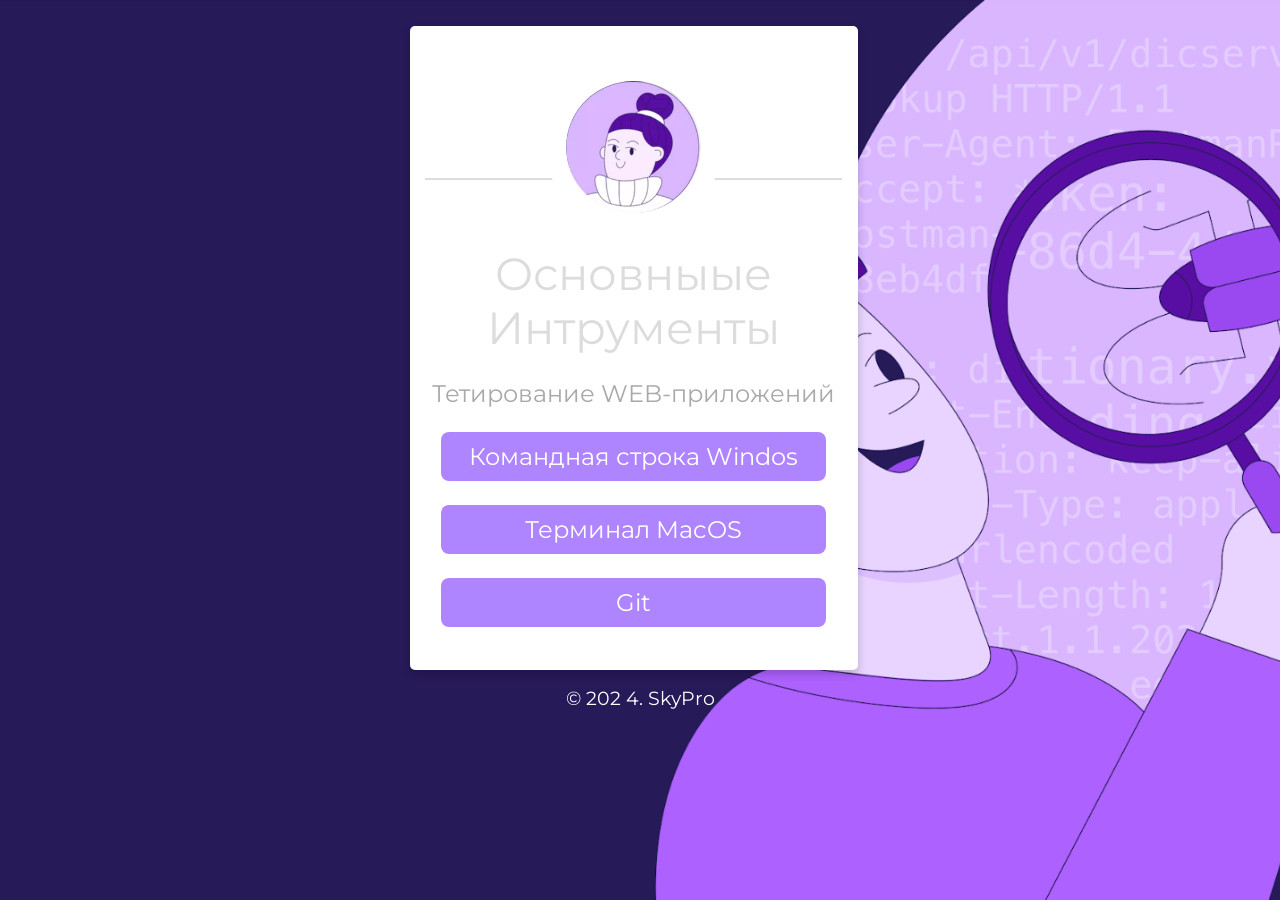
==== index.html @ 495ee718 "Организовал файлы по папкам" ====
<!DOCTYPE html>
<html>
   <head>
      <title>Portal for QA</title>
      <link rel="stylesheet" type="text/css" href="css/style.css">
      <link rel="stylesheet" type="text/css" href="css/font-awesome.css">
      <link rel="shortcut icon" href="img/fav.ico" type="image/x-icon">
      <link href="https://fonts.googleapis.com/css?family=Montserrat:700" rel="stylesheet">
      <meta charset="utf-8">
      <meta name="viewport" content="width=device-width, initial-scale=1">
   </head>
   <body>
      <!--Card-->
      <div class="card animated fadeIn">
         <center><img class="center animated rollIn" src="img/ava.png" alt="avatar"></center>
         <hr>
         <div class="name">
            Основныые Интрументы
         </div>
         <p class="subtitle">Тетирование WEB-приложений</p>
         </p>
         <p class="location" align="center">
            <a href="html/cmd.html">Командная строка Windos</a>
         </p>
         <p class="location" align="center">
            <a href="html/mac.html">Терминал MacOS</a>
         </p>
          <p class="location" align="center">
            <a href="html/git.html">Git</a>
         </p>
         <p> <br>
         </p>
      </div>
      <!--footer-->
      <footer class="animated fadeIn">
         &copy; 202 4. SkyPro
      </footer>
   </body>
</html>
---- css/style.css ----
* {
	font-family: 'Montserrat', sans-serif;
}

body {
	width: 100%;
	margin: 0px;
	background-image: url(../img/bg.jpg);
	background-repeat: repeat-y no-repeat;
	background-size: cover;
	background-position: center;
	background-attachment: fixed;
}

.icons>a {
	text-decoration: none;
	color: darkgray;
}

.location>a {
	text-decoration: none;
	color: white;
}

.location:hover {
	box-shadow: 0 8px 16px 0 rgba(0, 0, 0, 0.2);
}


/*---------- Responsive Grid ---------------*/

@media screen and (min-width: 1001px) {
	.card {
		margin-left: 32%;
		margin-top: 2%;
		padding: 0px;
		background-color: white;
		box-shadow: 0 4px 8px 0 rgba(0, 0, 0, 0.2);
		transition: 0.3s;
		width: 35%;
		border-radius: 5px;
	}
	.card:hover {
		box-shadow: 0 8px 16px 0 rgba(0, 0, 0, 1);
	}
	img {
		border: 20px solid white;
		border-radius: 50%;
		margin-top: 8%;
		margin-bottom: -15% !important;
		width: 30%;
	}
	.name {
		text-align: center;
		font-size: 2.8em;
		color: gainsboro;
		margin-top: 15%;
		margin-bottom: auto;
		text-transform: capitalize;
	}
	hr {
		width: 93%;
		height: 2px;
		background-color: gainsboro;
		border: 0px;
	}
	.subtitle {
		text-align: center;
		font-size: 1.5em;
		color: darkgray;
	}
	.icons {
		font-size: 18px;
		text-align: center;
		margin-right: 0px;
		margin-left: 0px;
		color: darkgray;
		margin-bottom: 40px;
	}
	.location {
		text-align: center;
		color: white;
		font-size: 1.5em;
		display: block;
		background-color: rgba(175,133,255,1);
		padding: 10px;
		margin-left: 7%;
		margin-right: 7%;
		border-radius: 8px;
	}
}

@media (min-width: 100px) and (max-width: 728px) and (orientation:portrait) {
	body {
		width: 100%;
		margin: 0px;
		background: url(../img/bg.jpg) fixed no;
		overflow-x: hidden;
	}
	hr {
		width: 93%;
		height: 2px;
		background-color: gainsboro;
		border: 0px;
	}
	.card {
		margin-top: 10%;
		margin-left: 2%;
		margin-right: 0px;
		background-color: white;
		box-shadow: 0 4px 8px 0 rgba(0, 0, 0, 0.2);
		transition: 0.3s;
		width: 95%;
		border-radius: 5px;
	}
	.card:hover {
		box-shadow: 0 8px 16px 0 rgba(0, 0, 0, 1);
	}
	img {
		border: 15px solid white;
		margin-bottom: -20% !important;
		border-radius: 50%;
		width: 33%;
	}
	.name {
		padding-right: 4px;
		padding-left: 4px;
		text-align: center;
		font-size: 2.5em;
		color: gainsboro;
		margin-top: 16%;
		margin-bottom: auto;
		text-transform: capitalize;
	}
	.subtitle {
		text-align: center;
		font-size: 1.2em;
		color: darkgray;
	}
	.icons {
		font-size: 11px;
		text-align: center;
		margin-right: 0px;
		margin-left: 0px;
		color: darkgray;
		margin-bottom: 40px;
	}
	.location {
		text-align: center;
		color: white;
		font-size: 0.8em;
		display: block;
		background-color: rgba(175,133,255,1);
		padding: 10px;
		margin-left: 7%;
		margin-right: 7%;
		border-radius: 8px;
	}
}

@media (min-width: 100px) and (max-width: 728px) and (orientation:landscape) {
	body {
		width: 100%;
		margin: 0px;
		background: url(../img/bg.jpg) fixed no;
		overflow-x: hidden;
	}
	hr {
		width: 93%;
		height: 2px;
		background-color: gainsboro;
		border: 0px;
	}
	.card {
		margin-top: 6%;
		margin-left: 9%;
		margin-right: 0px;
		background-color: white;
		box-shadow: 0 4px 8px 0 rgba(0, 0, 0, 0.2);
		transition: 0.3s;
		width: 80%;
		border-radius: 5px;
	}
	.card:hover {
		box-shadow: 0 8px 16px 0 rgba(0, 0, 0, 1);
	}
	img {
		border: 15px solid white;
		margin-bottom: -15% !important;
		border-radius: 50%;
		width: 25%;
	}
	.name {
		padding-right: 4px;
		padding-left: 4px;
		text-align: center;
		font-size: 2.8em;
		color: gainsboro;
		margin-top: 16%;
		margin-bottom: auto;
		text-transform: capitalize;
	}
	.subtitle {
		text-align: center;
		font-size: 1.9em;
		color: darkgray;
	}
	.icons {
		font-size: 18px;
		text-align: center;
		margin-right: 0px;
		margin-left: 0px;
		color: darkgray;
		margin-bottom: 40px;
	}
	.location {
		text-align: center;
		color: white;
		font-size: 1.5em;
		display: block;
		background-color: rgba(175,133,255,1);
		padding: 10px;
		margin-left: 7%;
		margin-right: 7%;
		border-radius: 8px;
	}
}

@media only screen and (min-width: 728px) and (max-width: 1000px) {
	body {
		width: 100%;
		margin: 0px;
		background: url(../img/bg.jpg) fixed no;
		overflow-x: hidden;
	}
	hr {
		width: 93%;
		height: 2px;
		background-color: gainsboro;
		border: 0px;
	}
	.card {
		margin-top: 4%;
		margin-left: 13%;
		align-content: center;
		background-color: white;
		box-shadow: 0 4px 8px 0 rgba(0, 0, 0, 0.2);
		transition: 0.3s;
		width: 75%;
		border-radius: 5px;
	}
	.card:hover {
		box-shadow: 0 8px 16px 0 rgba(0, 0, 0, 1);
	}
	img {
		border: 15px solid white;
		margin-bottom: -18% !important;
		border-radius: 50%;
		width: 30%;
	}
	.name {
		text-align: center;
		font-size: 2.5em;
		color: gainsboro;
		margin-top: 16%;
		margin-bottom: auto;
		text-transform: capitalize;
	}
	.subtitle {
		text-align: center;
		font-size: 2em;
		color: darkgray;
	}
	.icons {
		font-size: 15px;
		text-align: center;
		margin-right: 0px;
		margin-left: 0px;
		color: darkgray;
		margin-bottom: 40px;
	}
	.location {
		text-align: center;
		color: white;
		font-size: 1.8em;
		display: block;
		background-color: rgba(175,133,255,1);
		padding: 10px;
		margin-left: 7%;
		margin-right: 7%;
		border-radius: 8px;
	}
}


/*---------- Responsive Grid Ends ---------------*/
footer {
	text-align: center;
	color: white;
	font-size: 1.2em
}
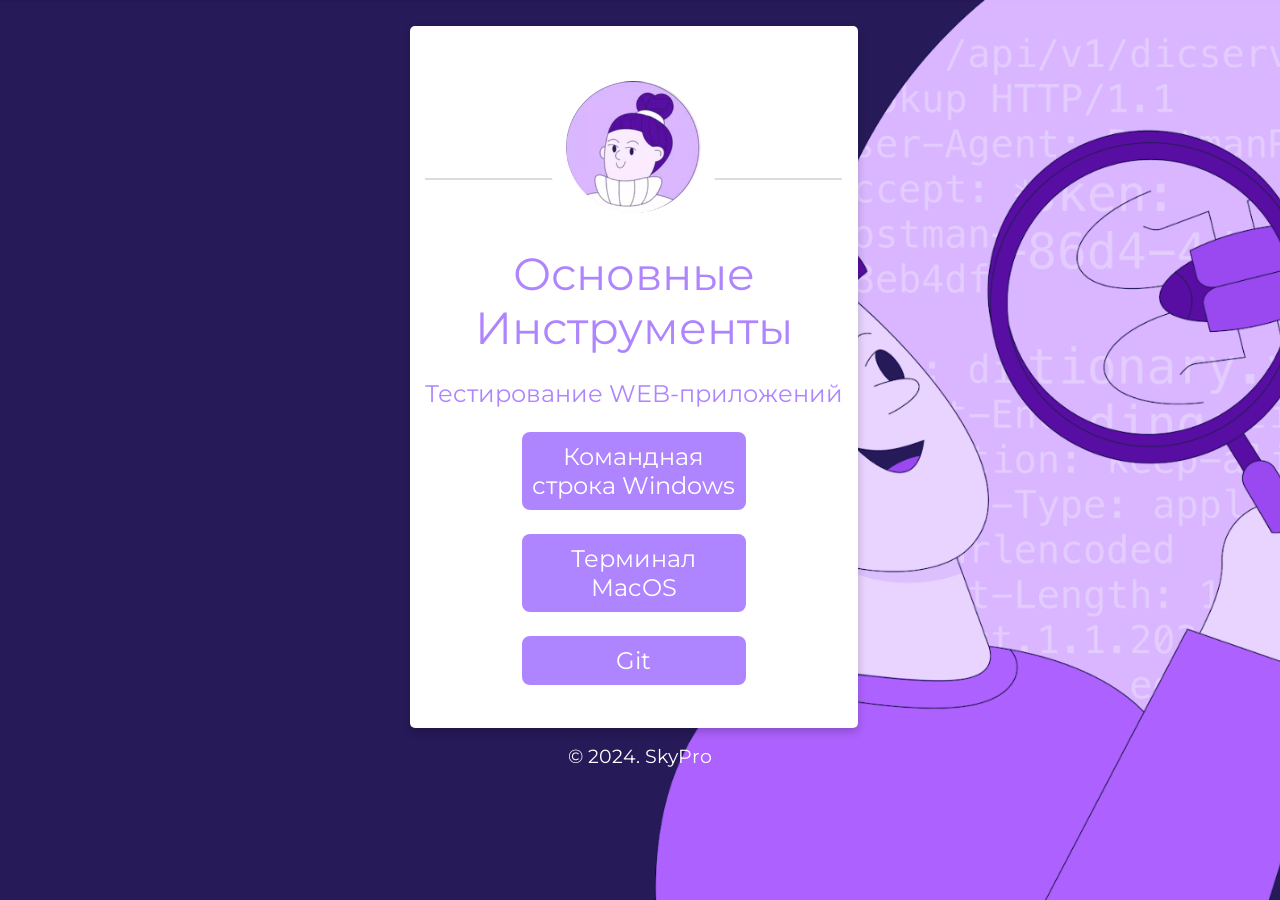
==== commit d77bc220: "Исправление ошибок и доработка приложения" ====
--- a/index.html
+++ b/index.html
@@ -4,7 +4,7 @@
       <title>Portal for QA</title>
       <link rel="stylesheet" type="text/css" href="css/style.css">
       <link rel="stylesheet" type="text/css" href="css/font-awesome.css">
-      <link rel="shortcut icon" href="img/fav.ico" type="image/x-icon">
+      <link rel="shortcut icon" href="img/ava.png" type="image/x-icon">
       <link href="https://fonts.googleapis.com/css?family=Montserrat:700" rel="stylesheet">
       <meta charset="utf-8">
       <meta name="viewport" content="width=device-width, initial-scale=1">
@@ -15,12 +15,12 @@
          <center><img class="center animated rollIn" src="img/ava.png" alt="avatar"></center>
          <hr>
          <div class="name">
-            Основныые Интрументы
+            Основные Инструменты
          </div>
-         <p class="subtitle">Тетирование WEB-приложений</p>
+         <p class="subtitle">Теcтирование WEB-приложений</p>
          </p>
          <p class="location" align="center">
-            <a href="html/cmd.html">Командная строка Windos</a>
+            <a href="html/cmd.html">Командная строка Windows</a>
          </p>
          <p class="location" align="center">
             <a href="html/mac.html">Терминал MacOS</a>
@@ -33,7 +33,7 @@
       </div>
       <!--footer-->
       <footer class="animated fadeIn">
-         &copy; 202 4. SkyPro
+         &copy; 2024. SkyPro
       </footer>
    </body>
 </html>
--- a/css/style.css
+++ b/css/style.css
@@ -53,7 +53,7 @@
 	.name {
 		text-align: center;
 		font-size: 2.8em;
-		color: gainsboro;
+		color: rgba(175,133,255,1);
 		margin-top: 15%;
 		margin-bottom: auto;
 		text-transform: capitalize;
@@ -67,7 +67,7 @@
 	.subtitle {
 		text-align: center;
 		font-size: 1.5em;
-		color: darkgray;
+		color: rgba(175,133,255,1);
 	}
 	.icons {
 		font-size: 18px;
@@ -84,8 +84,8 @@
 		display: block;
 		background-color: rgba(175,133,255,1);
 		padding: 10px;
-		margin-left: 7%;
-		margin-right: 7%;
+		margin-left: 25%;
+		margin-right: 25%;
 		border-radius: 8px;
 	}
 }
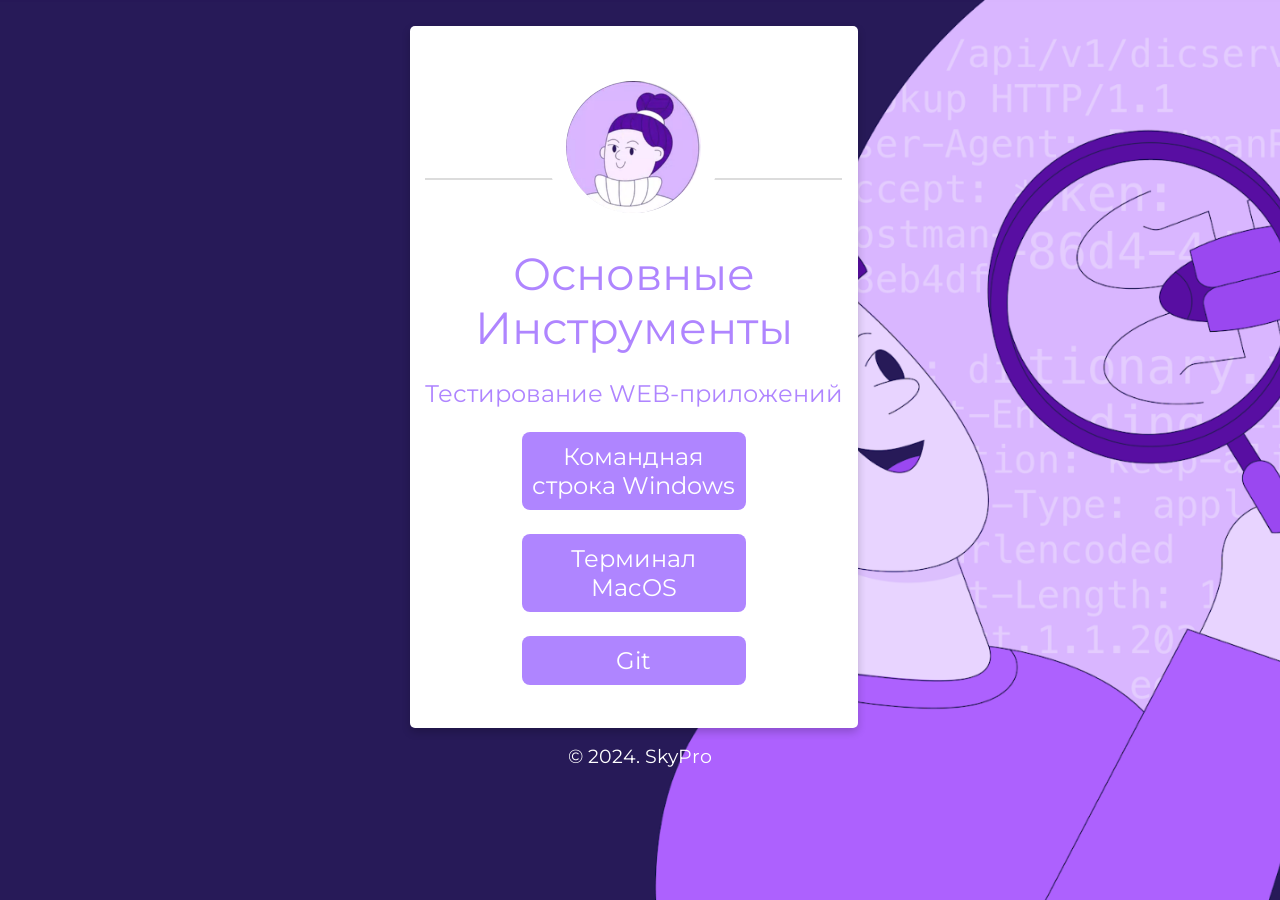
==== commit 6b9e0cdd: "Доработка над ошибками" ====
--- a/index.html
+++ b/index.html
@@ -17,9 +17,8 @@
          <div class="name">
             Основные Инструменты
          </div>
-         <p class="subtitle">Теcтирование WEB-приложений</p>
-         </p>
-         <p class="location" align="center">
+         <p class="subtitle">Тестирование WEB-приложений</p>
+          <p class="location" align="center">
             <a href="html/cmd.html">Командная строка Windows</a>
          </p>
          <p class="location" align="center">
